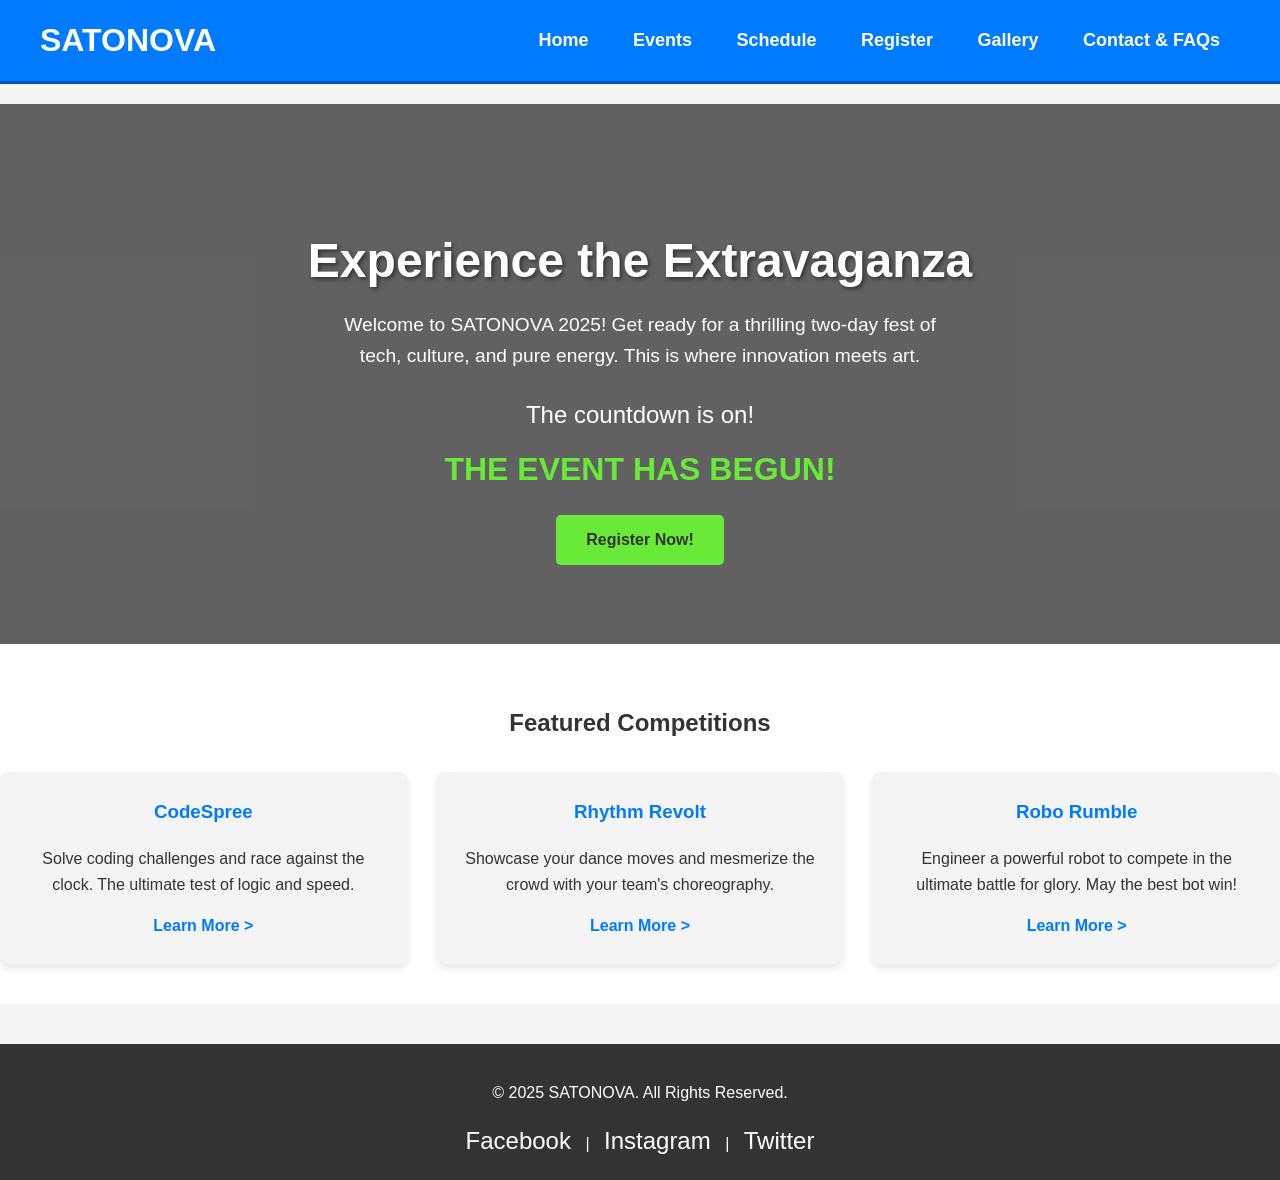
==== Assignment 3/index.html @ 55305f71 "Assignments" ====
<!DOCTYPE html>
<html lang="en">

<head>
    <meta charset="UTF-8">
    <meta name="viewport" content="width=device-width, initial-scale=1.0">
    <title>SATONOVA - The Ultimate Fest</title>
    <link rel="stylesheet" href="style.css">
</head>

<body>
    <header>
        <div class="container">
            <h1>SATONOVA</h1>
            <nav>
                <ul>
                    <li><a href="index.html">Home</a></li>
                    <li><a href="events.html">Events</a></li>
                    <li><a href="schedule.html">Schedule</a></li>
                    <li><a href="register.html">Register</a></li>
                    <li><a href="gallery.html">Gallery</a></li>
                    <li><a href="contact.html">Contact & FAQs</a></li>
                </ul>
            </nav>
        </div>
    </header>

    <main>
        <section class="hero-section">
            <div class="hero-content">
                <h2>Experience the Extravaganza</h2>
                <p>Welcome to SATONOVA 2025! Get ready for a thrilling two-day fest of tech, culture, and pure energy. This is where innovation meets art.</p>
                <div class="countdown-container">
                    <h3>The countdown is on!</h3>
                    <div id="countdown" class="countdown"></div>
                </div>
                <a href="register.html" class="cta-button">Register Now!</a>
            </div>
        </section>

        <section class="featured-events-section">
            <div class="container">
                <h2>Featured Competitions</h2>
                <div class="event-grid">
                    <div class="event-card" onclick="showEventDetails('CodeSpree', 'CodeSpree is a fast-paced coding competition where participants solve complex algorithmic problems against the clock. Test your logic and speed!', 'Individual or team of 2', 'INR 10,000 + goodies')">
                        <h3>CodeSpree</h3>
                        <p>Solve coding challenges and race against the clock. The ultimate test of logic and speed.</p>
                        <a href="events.html" onclick="event.stopPropagation();">Learn More &gt;</a>
                    </div>
                    <div class="event-card" onclick="showEventDetails('Rhythm Revolt', 'A high-energy group dance competition. Showcase your synchrony and choreographic skills.', 'Group (Min 5, Max 10)', 'INR 12,000 + trophy')">
                        <h3>Rhythm Revolt</h3>
                        <p>Showcase your dance moves and mesmerize the crowd with your team's choreography.</p>
                        <a href="events.html" onclick="event.stopPropagation();">Learn More &gt;</a>
                    </div>
                    <div class="event-card" onclick="showEventDetails('Robo Rumble', 'Design and build your own robot to battle it out in the arena. The last robot standing wins!', 'Team of 3-4', 'INR 15,000')">
                        <h3>Robo Rumble</h3>
                        <p>Engineer a powerful robot to compete in the ultimate battle for glory. May the best bot win!</p>
                        <a href="events.html" onclick="event.stopPropagation();">Learn More &gt;</a>
                    </div>
                </div>
                <div id="event-details-container" class="event-details-container">
                    <div id="event-details-box" class="event-details-box">
                        <button class="close-btn" onclick="hideEventDetails()">&times;</button>
                        <h3 id="event-title"></h3>
                        <p id="event-description"></p>
                        <p><strong>Format:</strong> <span id="event-format"></span></p>
                        <p><strong>Prizes:</strong> <span id="event-prizes"></span></p>
                    </div>
                </div>
            </div>
        </section>
    </main>

    <footer>
        <div class="container">
            <p>&copy; 2025 SATONOVA. All Rights Reserved.</p>
            <div class="social-links">
                <a href="#">Facebook</a> |
                <a href="#">Instagram</a> |
                <a href="#">Twitter</a>
            </div>
        </div>
    </footer>

    <script>
        // Countdown Timer Script
        const countdownDate = new Date("Oct 25, 2025 10:00:00").getTime();
        const countdownElement = document.getElementById("countdown");

        const updateCountdown = setInterval(function() {
            const now = new Date().getTime();
            const distance = countdownDate - now;

            const days = Math.floor(distance / (1000 * 60 * 60 * 24));
            const hours = Math.floor((distance % (1000 * 60 * 60 * 24)) / (1000 * 60 * 60));
            const minutes = Math.floor((distance % (1000 * 60 * 60)) / (1000 * 60));
            const seconds = Math.floor((distance % (1000 * 60)) / 1000);

            countdownElement.innerHTML = `${days}d ${hours}h ${minutes}m ${seconds}s`;

            if (distance < 0) {
                clearInterval(updateCountdown);
                countdownElement.innerHTML = "THE EVENT HAS BEGUN!";
            }
        }, 1000);

        // Interactive Event Details Script
        function showEventDetails(title, description, format, prizes) {
            document.getElementById('event-title').innerText = title;
            document.getElementById('event-description').innerText = description;
            document.getElementById('event-format').innerText = format;
            document.getElementById('event-prizes').innerText = prizes;
            document.getElementById('event-details-container').style.display = 'flex';
        }

        function hideEventDetails() {
            document.getElementById('event-details-container').style.display = 'none';
        }
    </script>
</body>

</html>
---- Assignment 3/style.css ----
/* =================================
   Variables & General Body Styles
   ================================= */
:root {
  --primary-color: #007bff;
  --secondary-color: #6aea38;
  --text-color: #333;
  --bg-color: #f4f4f4;
  --shadow-light: 0 4px 8px rgba(0,0,0,0.1);
}

body {
    font-family: 'Poppins', Arial, sans-serif;
    margin: 0;
    padding: 0;
    line-height: 1.6;
    color: var(--text-color);
    background-color: var(--bg-color);
}

/* =================================
   Header & Navigation
   ================================= */
header {
    background: var(--primary-color);
    color: #fff;
    /* Changed padding for better vertical balance */
    padding: 15px 0;
    border-bottom: #0056b3 3px solid;
    position: sticky;
    top: 0;
    z-index: 1000;
}

header .container {
    display: flex;
    justify-content: space-between;
    align-items: center;
    max-width: 1200px;
    margin: 0 auto;
    padding: 0 20px;
}

header h1 {
    margin: 0;
}

header nav ul {
    padding: 0;
    margin: 0;
    list-style: none;
}

header nav li {
    display: inline;
    padding: 0 20px;
}

header nav a {
    color: #fff;
    text-decoration: none;
    font-weight: bold;
    font-size: 18px;
    transition: color 0.3s ease;
}

header nav a:hover {
    color: #ddd;
}

/* =================================
   Main Content & Sections
   ================================= */
main {
    padding: 20px 0;
}

/* Hero Section */
.hero-section {
    background: url('https://via.placeholder.com/1920x800?text=Event+Banner') no-repeat center center/cover;
    height: 60vh;
    display: flex;
    justify-content: center;
    align-items: center;
    text-align: center;
    color: #fff;
    position: relative;
}

.hero-section::before {
    content: '';
    position: absolute;
    top: 0;
    left: 0;
    width: 100%;
    height: 100%;
    background-color: rgba(0, 0, 0, 0.6);
}

.hero-content {
    position: relative;
    z-index: 1;
    padding: 20px;
}

.hero-content h2 {
    font-size: 3em;
    margin-bottom: 10px;
    text-shadow: 2px 2px 4px rgba(0,0,0,0.5);
}

.hero-content p {
    font-size: 1.2em;
    max-width: 600px;
    margin: 0 auto 20px;
}

.countdown-container h3 {
    margin-bottom: 10px;
    font-size: 1.5em;
    font-weight: normal;
}

.countdown {
    font-size: 2em;
    font-weight: bold;
    color: var(--secondary-color);
    margin-bottom: 20px;
}

/* Call-to-action (CTA) Button */
.cta-button {
    display: inline-block;
    background: var(--secondary-color);
    color: var(--text-color);
    padding: 12px 30px;
    text-decoration: none;
    font-weight: bold;
    border-radius: 5px;
    transition: filter 0.3s ease;
}

.cta-button:hover {
    /* Adjusted hover to be a brighter version of the secondary color */
    filter: brightness(1.1);
}


/* Featured Events Section */
.featured-events-section {
    background: #fff;
    padding: 40px 0;
    text-align: center;
}

.event-grid {
    display: grid;
    grid-template-columns: repeat(auto-fit, minmax(300px, 1fr));
    gap: 30px;
    margin-top: 30px;
}

.event-card {
    background: var(--bg-color);
    padding: 25px;
    border-radius: 8px;
    box-shadow: var(--shadow-light);
    transition: transform 0.3s ease;
}

.event-card:hover {
    transform: translateY(-5px);
}

.event-card h3 {
    color: var(--primary-color);
    margin-top: 0;
}

.event-card a {
    color: var(--primary-color);
    text-decoration: none;
    font-weight: bold;
}


/* Generic Lists (Events) */
.event-list {
    list-style-type: none;
    padding: 0;
}

.event-list li {
    background: #fff;
    margin-bottom: 20px;
    padding: 20px;
    border-radius: 8px;
    box-shadow: 0 2px 5px rgba(0,0,0,0.1);
}

.event-list h3 {
    color: var(--primary-color);
}

/* Tables (Schedule/Results) */
.schedule-table {
    width: 100%;
    border-collapse: collapse;
    background: #fff;
    border-radius: 8px;
    box-shadow: 0 2px 5px rgba(0,0,0,0.1);
    overflow: hidden;
}

.schedule-table th, .schedule-table td {
    padding: 12px 15px;
    border: 1px solid #ddd;
    text-align: left;
}

.schedule-table th {
    background-color: var(--primary-color);
    color: #fff;
}

.schedule-table tbody tr:nth-child(even) {
    background-color: #f2f2f2;
}

/* Forms (Registration) */
.registration-form {
    background: #fff;
    padding: 20px;
    border-radius: 8px;
    box-shadow: 0 2px 5px rgba(0,0,0,0.1);
}

.form-group {
    margin-bottom: 15px;
}

.form-group label {
    display: block;
    margin-bottom: 5px;
    font-weight: bold;
}

.form-group input, .form-group select, .form-group textarea {
    width: 100%;
    padding: 10px;
    border: 1px solid #ddd;
    border-radius: 5px;
    box-sizing: border-box;
}

.form-group button {
    background: var(--primary-color);
    color: #fff;
    border: none;
    padding: 12px 20px;
    font-size: 16px;
    border-radius: 5px;
    cursor: pointer;
}

/* Photo Gallery */
.gallery-grid {
    display: grid;
    grid-template-columns: repeat(auto-fit, minmax(250px, 1fr));
    gap: 15px;
}

.gallery-grid img {
    width: 100%;
    height: 200px;
    object-fit: cover;
    border-radius: 8px;
    box-shadow: 0 2px 5px rgba(0,0,0,0.2);
}

/* =================================
   Components
   ================================= */

/* Event Details Pop-up */
.event-details-container {
    position: fixed;
    top: 0;
    left: 0;
    width: 100%;
    height: 100%;
    background: rgba(0, 0, 0, 0.7);
    display: none; /* Hidden by default */
    justify-content: center;
    align-items: center;
    z-index: 100;
}

.event-details-box {
    background: #fff;
    padding: 30px;
    border-radius: 10px;
    position: relative;
    max-width: 500px;
    text-align: left;
    box-shadow: 0 5px 15px rgba(0,0,0,0.3);
}

.event-details-box h3 {
    color: var(--primary-color);
    margin-top: 0;
}

.close-btn {
    position: absolute;
    top: 10px;
    right: 15px;
    font-size: 2em;
    font-weight: bold;
    color: #888;
    background: transparent;
    border: none;
    cursor: pointer;
}

.close-btn:hover {
    color: #333;
}

/* =================================
   Footer
   ================================= */
footer {
    background: #333;
    color: #fff;
    text-align: center;
    padding: 20px 0;
    margin-top: 20px;
}

footer .social-links a {
    color: #fff;
    font-size: 24px;
    margin: 0 10px;
    text-decoration: none;
}


/* =================================
   Media Queries
   ================================= */
@media (max-width: 768px) {
  .hero-content h2 {
    font-size: 2em;
  }
  .event-grid {
    grid-template-columns: 1fr;
  }
  header .container {
    flex-direction: column;
    /* This ensures items are centered together when stacked */
    justify-content: center;
    gap: 10px; /* Adds a little space between title and nav */
  }
}

/* =================================
   Contact & FAQ Page Styles
   ================================= */

/* General container for content pages */
.page-content {
    background: #fff;
    padding: 30px;
    margin-top: 20px;
    margin-bottom: 20px;
    border-radius: 8px;
    box-shadow: var(--shadow-light);
}

.page-content h2 {
    text-align: center;
    color: var(--primary-color);
    margin-bottom: 30px;
}

.contact-info ul {
    list-style-type: none;
    padding: 0;
}

.contact-info li {
    margin-bottom: 10px;
    font-size: 1.1em;
}

/* Re-using .registration-form class for the contact form */
.contact-form, .contact-info, .faq-section {
    margin-bottom: 40px;
}

/* FAQ Accordion Styles */
.faq-section h3, .contact-info h3, .contact-form h3 {
    border-bottom: 2px solid var(--primary-color);
    padding-bottom: 10px;
    margin-bottom: 20px;
    color: var(--primary-color);
}

.faq-item {
    border-bottom: 1px solid #ddd;
    padding: 15px 0;
}

.faq-question {
    font-weight: bold;
    font-size: 1.2em;
    cursor: pointer;
    position: relative;
    list-style: none; /* Hide the default arrow */
}

/* Custom Arrow Icon */
.faq-question::after {
    content: '+';
    position: absolute;
    right: 10px;
    top: 50%;
    transform: translateY(-50%);
    font-size: 1.5em;
    color: var(--primary-color);
    transition: transform 0.3s ease;
}

/* Change icon when FAQ is open */
.faq-item[open] .faq-question::after {
    content: '−';
    transform: translateY(-50%) rotate(180deg);
}

.faq-answer {
    padding: 15px 10px 0 10px;
    margin: 0;
    line-height: 1.7;
}
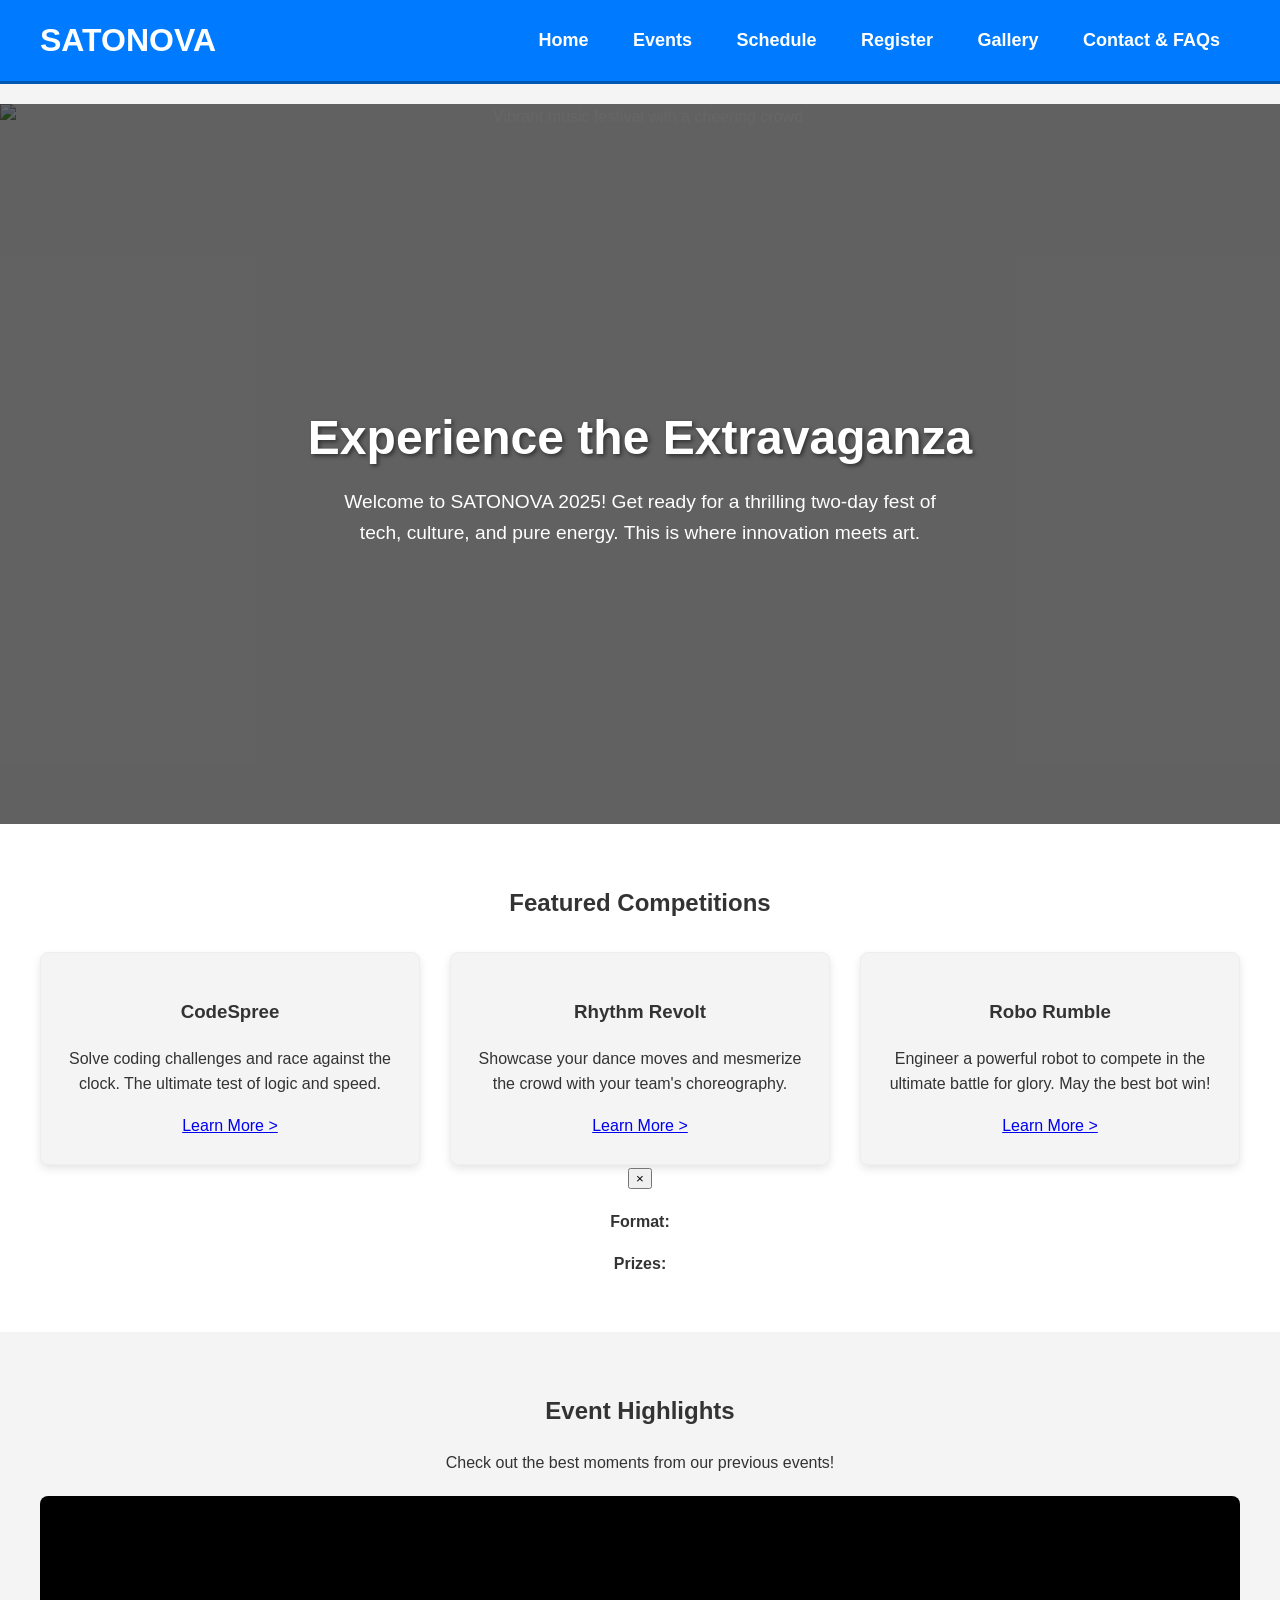
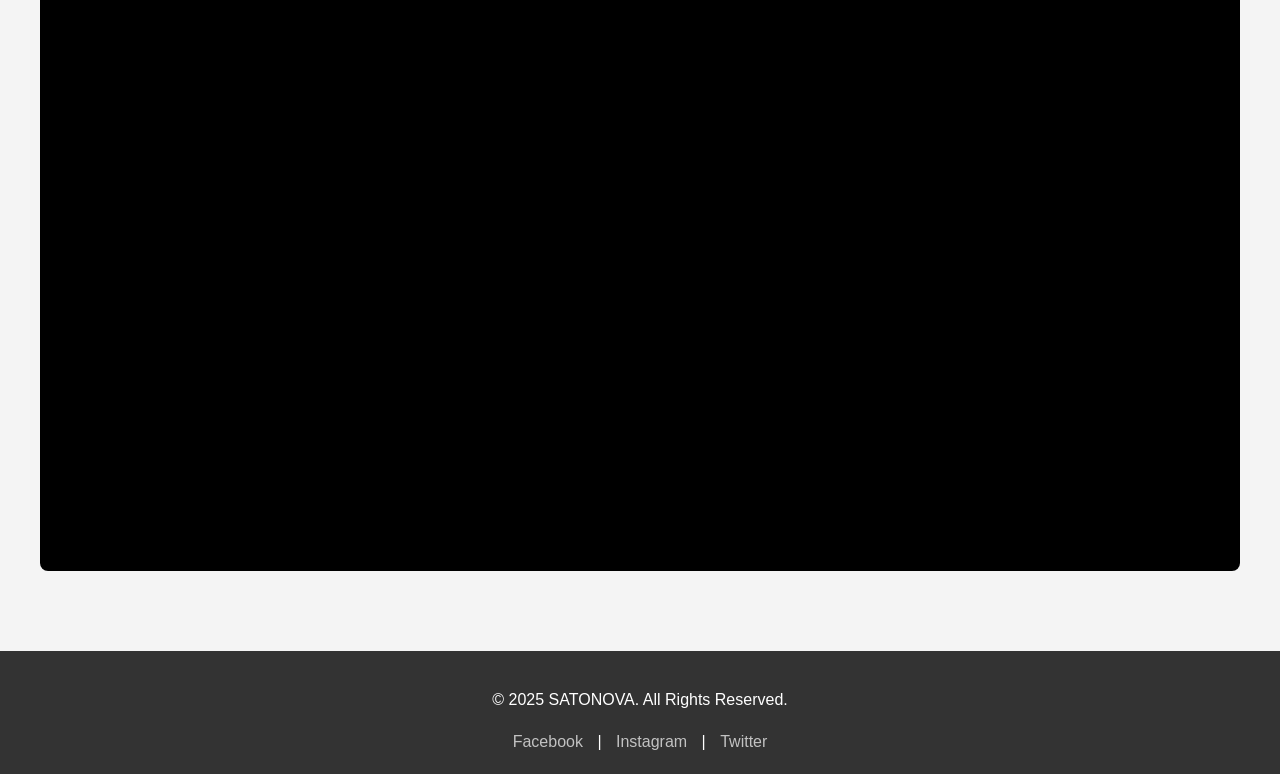
==== commit 7739454f: "Updates" ====
--- a/Assignment 3/index.html
+++ b/Assignment 3/index.html
@@ -27,14 +27,10 @@
 
     <main>
         <section class="hero-section">
+            <img src="back-view-crowd-fans-watching-live-performance-music-concert-night-copy-space.jpg" alt="Vibrant music festival with a cheering crowd" class="hero-banner-image">
             <div class="hero-content">
                 <h2>Experience the Extravaganza</h2>
                 <p>Welcome to SATONOVA 2025! Get ready for a thrilling two-day fest of tech, culture, and pure energy. This is where innovation meets art.</p>
-                <div class="countdown-container">
-                    <h3>The countdown is on!</h3>
-                    <div id="countdown" class="countdown"></div>
-                </div>
-                <a href="register.html" class="cta-button">Register Now!</a>
             </div>
         </section>
 
@@ -69,6 +65,23 @@
                 </div>
             </div>
         </section>
+        
+        <section class="video-section">
+            <div class="container">
+                <h2>Event Highlights</h2>
+                <p class="intro-paragraph">Check out the best moments from our previous events!</p>
+                <div class="video-wrapper">
+                    <iframe 
+                        src="https://www.youtube.com/embed/z9bZufPHFLU" 
+                        title="YouTube video player" 
+                        frameborder="0" 
+                        allow="accelerometer; autoplay; clipboard-write; encrypted-media; gyroscope; picture-in-picture" 
+                        allowfullscreen>
+                    </iframe>
+                </div>
+            </div>
+        </section>
+
     </main>
 
     <footer>
@@ -83,27 +96,6 @@
     </footer>
 
     <script>
-        // Countdown Timer Script
-        const countdownDate = new Date("Oct 25, 2025 10:00:00").getTime();
-        const countdownElement = document.getElementById("countdown");
-
-        const updateCountdown = setInterval(function() {
-            const now = new Date().getTime();
-            const distance = countdownDate - now;
-
-            const days = Math.floor(distance / (1000 * 60 * 60 * 24));
-            const hours = Math.floor((distance % (1000 * 60 * 60 * 24)) / (1000 * 60 * 60));
-            const minutes = Math.floor((distance % (1000 * 60 * 60)) / (1000 * 60));
-            const seconds = Math.floor((distance % (1000 * 60)) / 1000);
-
-            countdownElement.innerHTML = `${days}d ${hours}h ${minutes}m ${seconds}s`;
-
-            if (distance < 0) {
-                clearInterval(updateCountdown);
-                countdownElement.innerHTML = "THE EVENT HAS BEGUN!";
-            }
-        }, 1000);
-
         // Interactive Event Details Script
         function showEventDetails(title, description, format, prizes) {
             document.getElementById('event-title').innerText = title;
--- a/Assignment 3/style.css
+++ b/Assignment 3/style.css
@@ -9,6 +9,12 @@
   --shadow-light: 0 4px 8px rgba(0,0,0,0.1);
 }
 
+/* ::selection pseudo-element for custom text highlighting */
+::selection {
+    background-color: var(--primary-color);
+    color: #fff;
+}
+
 body {
     font-family: 'Poppins', Arial, sans-serif;
     margin: 0;
@@ -24,7 +30,6 @@
 header {
     background: var(--primary-color);
     color: #fff;
-    /* Changed padding for better vertical balance */
     padding: 15px 0;
     border-bottom: #0056b3 3px solid;
     position: sticky;
@@ -33,7 +38,7 @@
 }
 
 header .container {
-    display: flex;
+    display: flex; /* Using Flexbox for alignment */
     justify-content: space-between;
     align-items: center;
     max-width: 1200px;
@@ -64,7 +69,7 @@
     transition: color 0.3s ease;
 }
 
-header nav a:hover {
+header nav a:hover { /* :hover pseudo-class */
     color: #ddd;
 }
 
@@ -75,19 +80,35 @@
     padding: 20px 0;
 }
 
+.container {
+    max-width: 1200px;
+    margin: 0 auto;
+    padding: 0 20px;
+}
+
 /* Hero Section */
 .hero-section {
-    background: url('https://via.placeholder.com/1920x800?text=Event+Banner') no-repeat center center/cover;
-    height: 60vh;
-    display: flex;
+    position: relative;
+    height: 80vh;
+    display: flex; /* Flexbox for centering content */
     justify-content: center;
     align-items: center;
     text-align: center;
     color: #fff;
-    position: relative;
-}
-
-.hero-section::before {
+    overflow: hidden;
+}
+
+.hero-banner-image {
+    position: absolute;
+    top: 0;
+    left: 0;
+    width: 100%;
+    height: 100%;
+    object-fit: cover;
+    z-index: -2;
+}
+
+.hero-section::before { /* ::before pseudo-element for overlay */
     content: '';
     position: absolute;
     top: 0;
@@ -95,6 +116,7 @@
     width: 100%;
     height: 100%;
     background-color: rgba(0, 0, 0, 0.6);
+    z-index: -1;
 }
 
 .hero-content {
@@ -141,10 +163,8 @@
 }
 
 .cta-button:hover {
-    /* Adjusted hover to be a brighter version of the secondary color */
     filter: brightness(1.1);
 }
-
 
 /* Featured Events Section */
 .featured-events-section {
@@ -166,43 +186,67 @@
     border-radius: 8px;
     box-shadow: var(--shadow-light);
     transition: transform 0.3s ease;
+    border: 1px solid #eee;
 }
 
 .event-card:hover {
     transform: translateY(-5px);
 }
 
-.event-card h3 {
-    color: var(--primary-color);
-    margin-top: 0;
-}
-
-.event-card a {
-    color: var(--primary-color);
-    text-decoration: none;
-    font-weight: bold;
-}
-
-
-/* Generic Lists (Events) */
-.event-list {
-    list-style-type: none;
-    padding: 0;
-}
-
-.event-list li {
+/* Video Section */
+.video-section {
+    padding: 40px 0;
+    text-align: center;
+}
+.intro-paragraph {
+    margin-bottom: 20px;
+}
+.video-wrapper {
+    position: relative;
+    padding-bottom: 56.25%; /* 16:9 Aspect Ratio */
+    height: 0;
+    overflow: hidden;
+    max-width: 100%;
+    background: #000;
+    border-radius: 8px;
+}
+.video-wrapper iframe {
+    position: absolute;
+    top: 0;
+    left: 0;
+    width: 100%;
+    height: 100%;
+}
+
+/* Gallery Page - Using CSS Grid */
+.gallery-grid {
+    display: grid;
+    grid-template-columns: repeat(auto-fit, minmax(300px, 1fr)); /* Responsive grid */
+    gap: 15px;
+}
+.gallery-grid img {
+    width: 100%;
+    height: 100%;
+    object-fit: cover;
+    border-radius: 8px;
+    box-shadow: var(--shadow-light);
+    transition: transform 0.3s ease, box-shadow 0.3s ease;
+}
+.gallery-grid img:hover {
+    transform: scale(1.05);
+    box-shadow: 0 8px 16px rgba(0,0,0,0.2);
+}
+
+/* Schedule Page - Audio Player */
+.audio-guide {
     background: #fff;
+    padding: 20px;
+    border-radius: 8px;
     margin-bottom: 20px;
-    padding: 20px;
-    border-radius: 8px;
-    box-shadow: 0 2px 5px rgba(0,0,0,0.1);
-}
-
-.event-list h3 {
-    color: var(--primary-color);
-}
-
-/* Tables (Schedule/Results) */
+    box-shadow: var(--shadow-light);
+}
+
+/* Tables (Schedule) */
 .schedule-table {
     width: 100%;
     border-collapse: collapse;
@@ -211,125 +255,59 @@
     box-shadow: 0 2px 5px rgba(0,0,0,0.1);
     overflow: hidden;
 }
-
 .schedule-table th, .schedule-table td {
     padding: 12px 15px;
     border: 1px solid #ddd;
     text-align: left;
 }
-
 .schedule-table th {
     background-color: var(--primary-color);
     color: #fff;
 }
-
-.schedule-table tbody tr:nth-child(even) {
+.schedule-table tbody tr:nth-child(even) { /* :nth-child pseudo-class */
     background-color: #f2f2f2;
 }
 
-/* Forms (Registration) */
-.registration-form {
-    background: #fff;
-    padding: 20px;
-    border-radius: 8px;
-    box-shadow: 0 2px 5px rgba(0,0,0,0.1);
-}
-
+/* Forms (Registration & Contact) */
 .form-group {
     margin-bottom: 15px;
 }
-
+.form-group:last-child { /* :last-child pseudo-class */
+    margin-bottom: 0;
+}
 .form-group label {
     display: block;
     margin-bottom: 5px;
     font-weight: bold;
 }
-
 .form-group input, .form-group select, .form-group textarea {
     width: 100%;
     padding: 10px;
     border: 1px solid #ddd;
     border-radius: 5px;
     box-sizing: border-box;
-}
-
+    transition: border-color 0.3s, box-shadow 0.3s;
+}
+.form-group input:focus, .form-group select:focus, .form-group textarea:focus { /* :focus pseudo-class */
+    outline: none;
+    border-color: var(--primary-color);
+    box-shadow: 0 0 5px rgba(0, 123, 255, 0.5);
+}
 .form-group button {
     background: var(--primary-color);
     color: #fff;
+    padding: 12px 20px;
     border: none;
-    padding: 12px 20px;
-    font-size: 16px;
     border-radius: 5px;
     cursor: pointer;
-}
-
-/* Photo Gallery */
-.gallery-grid {
-    display: grid;
-    grid-template-columns: repeat(auto-fit, minmax(250px, 1fr));
-    gap: 15px;
-}
-
-.gallery-grid img {
-    width: 100%;
-    height: 200px;
-    object-fit: cover;
-    border-radius: 8px;
-    box-shadow: 0 2px 5px rgba(0,0,0,0.2);
-}
-
-/* =================================
-   Components
-   ================================= */
-
-/* Event Details Pop-up */
-.event-details-container {
-    position: fixed;
-    top: 0;
-    left: 0;
-    width: 100%;
-    height: 100%;
-    background: rgba(0, 0, 0, 0.7);
-    display: none; /* Hidden by default */
-    justify-content: center;
-    align-items: center;
-    z-index: 100;
-}
-
-.event-details-box {
-    background: #fff;
-    padding: 30px;
-    border-radius: 10px;
-    position: relative;
-    max-width: 500px;
-    text-align: left;
-    box-shadow: 0 5px 15px rgba(0,0,0,0.3);
-}
-
-.event-details-box h3 {
-    color: var(--primary-color);
-    margin-top: 0;
-}
-
-.close-btn {
-    position: absolute;
-    top: 10px;
-    right: 15px;
-    font-size: 2em;
-    font-weight: bold;
-    color: #888;
-    background: transparent;
-    border: none;
-    cursor: pointer;
-}
-
-.close-btn:hover {
-    color: #333;
-}
-
-/* =================================
-   Footer
-   ================================= */
+    font-size: 16px;
+    transition: background-color 0.3s ease;
+}
+.form-group button:hover {
+    background-color: #0056b3;
+}
+
+/* Footer */
 footer {
     background: #333;
     color: #fff;
@@ -337,109 +315,36 @@
     padding: 20px 0;
     margin-top: 20px;
 }
-
 footer .social-links a {
     color: #fff;
-    font-size: 24px;
+    text-decoration: none;
     margin: 0 10px;
-    text-decoration: none;
-}
-
+}
+/* Attribute selector for social links */
+.social-links a[href="#"] {
+    cursor: not-allowed;
+    opacity: 0.7;
+}
 
 /* =================================
-   Media Queries
+   Responsiveness - Media Queries
    ================================= */
 @media (max-width: 768px) {
-  .hero-content h2 {
-    font-size: 2em;
-  }
-  .event-grid {
-    grid-template-columns: 1fr;
-  }
-  header .container {
-    flex-direction: column;
-    /* This ensures items are centered together when stacked */
-    justify-content: center;
-    gap: 10px; /* Adds a little space between title and nav */
-  }
-}
-
-/* =================================
-   Contact & FAQ Page Styles
-   ================================= */
-
-/* General container for content pages */
-.page-content {
-    background: #fff;
-    padding: 30px;
-    margin-top: 20px;
-    margin-bottom: 20px;
-    border-radius: 8px;
-    box-shadow: var(--shadow-light);
-}
-
-.page-content h2 {
-    text-align: center;
-    color: var(--primary-color);
-    margin-bottom: 30px;
-}
-
-.contact-info ul {
-    list-style-type: none;
-    padding: 0;
-}
-
-.contact-info li {
-    margin-bottom: 10px;
-    font-size: 1.1em;
-}
-
-/* Re-using .registration-form class for the contact form */
-.contact-form, .contact-info, .faq-section {
-    margin-bottom: 40px;
-}
-
-/* FAQ Accordion Styles */
-.faq-section h3, .contact-info h3, .contact-form h3 {
-    border-bottom: 2px solid var(--primary-color);
-    padding-bottom: 10px;
-    margin-bottom: 20px;
-    color: var(--primary-color);
-}
-
-.faq-item {
-    border-bottom: 1px solid #ddd;
-    padding: 15px 0;
-}
-
-.faq-question {
-    font-weight: bold;
-    font-size: 1.2em;
-    cursor: pointer;
-    position: relative;
-    list-style: none; /* Hide the default arrow */
-}
-
-/* Custom Arrow Icon */
-.faq-question::after {
-    content: '+';
-    position: absolute;
-    right: 10px;
-    top: 50%;
-    transform: translateY(-50%);
-    font-size: 1.5em;
-    color: var(--primary-color);
-    transition: transform 0.3s ease;
-}
-
-/* Change icon when FAQ is open */
-.faq-item[open] .faq-question::after {
-    content: '−';
-    transform: translateY(-50%) rotate(180deg);
-}
-
-.faq-answer {
-    padding: 15px 10px 0 10px;
-    margin: 0;
-    line-height: 1.7;
+    header .container {
+        flex-direction: column;
+    }
+    header nav ul {
+        text-align: center;
+        margin-top: 10px;
+    }
+    header nav li {
+        display: block;
+        padding: 8px 0;
+    }
+    .hero-content h2 {
+        font-size: 2.2em;
+    }
+    .event-grid, .gallery-grid {
+        grid-template-columns: 1fr; /* Stack cards vertically on smaller screens */
+    }
 }
